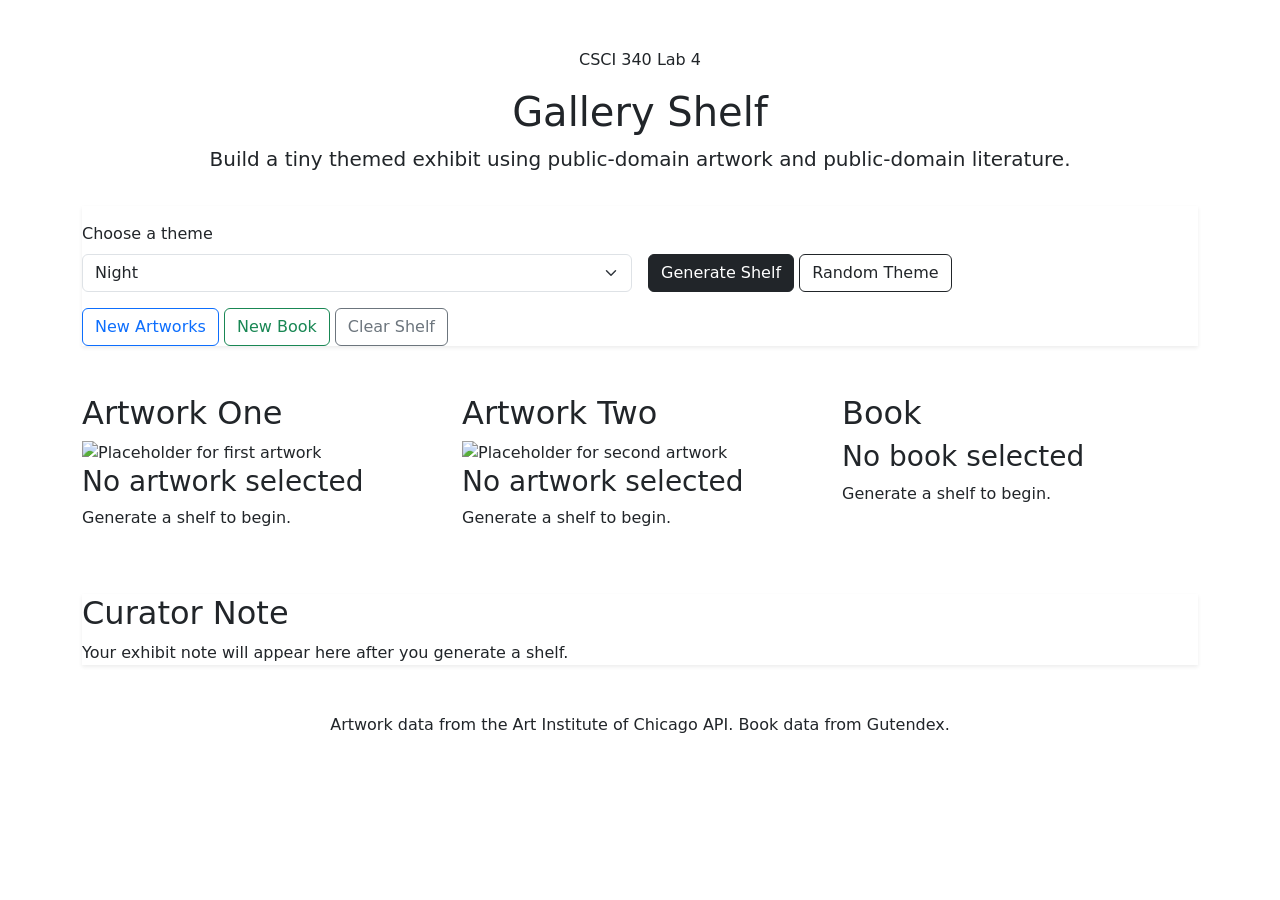
==== csci340lab4/index.html @ 3d94c56f "good html file start, i think it'll hold" ====
<!doctype html>
<html lang="en">
<head>
  <meta charset="utf-8">
  <meta name="viewport" content="width=device-width, initial-scale=1">
  <title>Gallery Shelf</title>

  <link href="https://cdn.jsdelivr.net/npm/bootstrap@5.3.3/dist/css/bootstrap.min.css" rel="stylesheet">

  <link href="https://fonts.googleapis.com/css2?family=Cormorant+Garamond:wght@600;700&family=Inter:wght@400;500;700&display=swap" rel="stylesheet">

  <link rel="stylesheet" href="style.css">
</head>

<body>
  <main class="container py-5">
    <header class="text-center mb-5">
      <p class="eyebrow">CSCI 340 Lab 4</p>
      <h1>Gallery Shelf</h1>
      <p class="lead">
        Build a tiny themed exhibit using public-domain artwork and public-domain literature.
      </p>
    </header>

    <section class="control-panel shadow-sm mb-5">
      <div class="row g-3 align-items-end">
        <div class="col-md-6">
          <label for="themeSelect" class="form-label">Choose a theme</label>
          <select id="themeSelect" class="form-select">
            <option value="night">Night</option>
            <option value="sea">Sea</option>
            <option value="flowers">Flowers</option>
            <option value="music">Music</option>
            <option value="food">Food</option>
            <option value="war">War</option>
            <option value="dream">Dream</option>
          </select>
        </div>

        <div class="col-md-6">
          <div class="button-row">
            <button id="generateButton" class="btn btn-dark">Generate Shelf</button>
            <button id="randomThemeButton" class="btn btn-outline-dark">Random Theme</button>
          </div>
        </div>
      </div>

      <div class="button-row mt-3">
        <button id="newArtworksButton" class="btn btn-outline-primary">New Artworks</button>
        <button id="newBookButton" class="btn btn-outline-success">New Book</button>
        <button id="clearButton" class="btn btn-outline-secondary">Clear Shelf</button>
      </div>
    </section>

    <section class="row g-4 mb-5">
      <div class="col-lg-4">
        <article class="display-card h-100">
          <h2>Artwork One</h2>
          <div class="image-frame">
            <img id="artImageOne" src="https://placehold.co/700x500?text=Artwork+One" alt="Placeholder for first artwork" class="img-fluid">
          </div>
          <h3 id="artTitleOne">No artwork selected</h3>
          <p id="artArtistOne" class="creator-line">Generate a shelf to begin.</p>
          <p id="artDateOne" class="detail-line"></p>
        </article>
      </div>

      <div class="col-lg-4">
        <article class="display-card h-100">
          <h2>Artwork Two</h2>
          <div class="image-frame">
            <img id="artImageTwo" src="https://placehold.co/700x500?text=Artwork+Two" alt="Placeholder for second artwork" class="img-fluid">
          </div>
          <h3 id="artTitleTwo">No artwork selected</h3>
          <p id="artArtistTwo" class="creator-line">Generate a shelf to begin.</p>
          <p id="artDateTwo" class="detail-line"></p>
        </article>
      </div>

      <div class="col-lg-4">
        <article class="display-card h-100 book-card">
          <h2>Book</h2>
          <h3 id="bookTitle">No book selected</h3>
          <p id="bookAuthor" class="creator-line">Generate a shelf to begin.</p>
          <p id="bookDetails" class="detail-line"></p>
        </article>
      </div>
    </section>

    <section class="note-box shadow-sm">
      <h2>Curator Note</h2>
      <p id="curatorNote">
        Your exhibit note will appear here after you generate a shelf.
      </p>
    </section>

    <footer class="text-center mt-5">
      <p>
        Artwork data from the Art Institute of Chicago API. Book data from Gutendex.
      </p>
    </footer>
  </main>

  <script src="https://code.jquery.com/jquery-3.7.1.min.js"></script>

  <script src="script.js"></script>
</body>
</html>
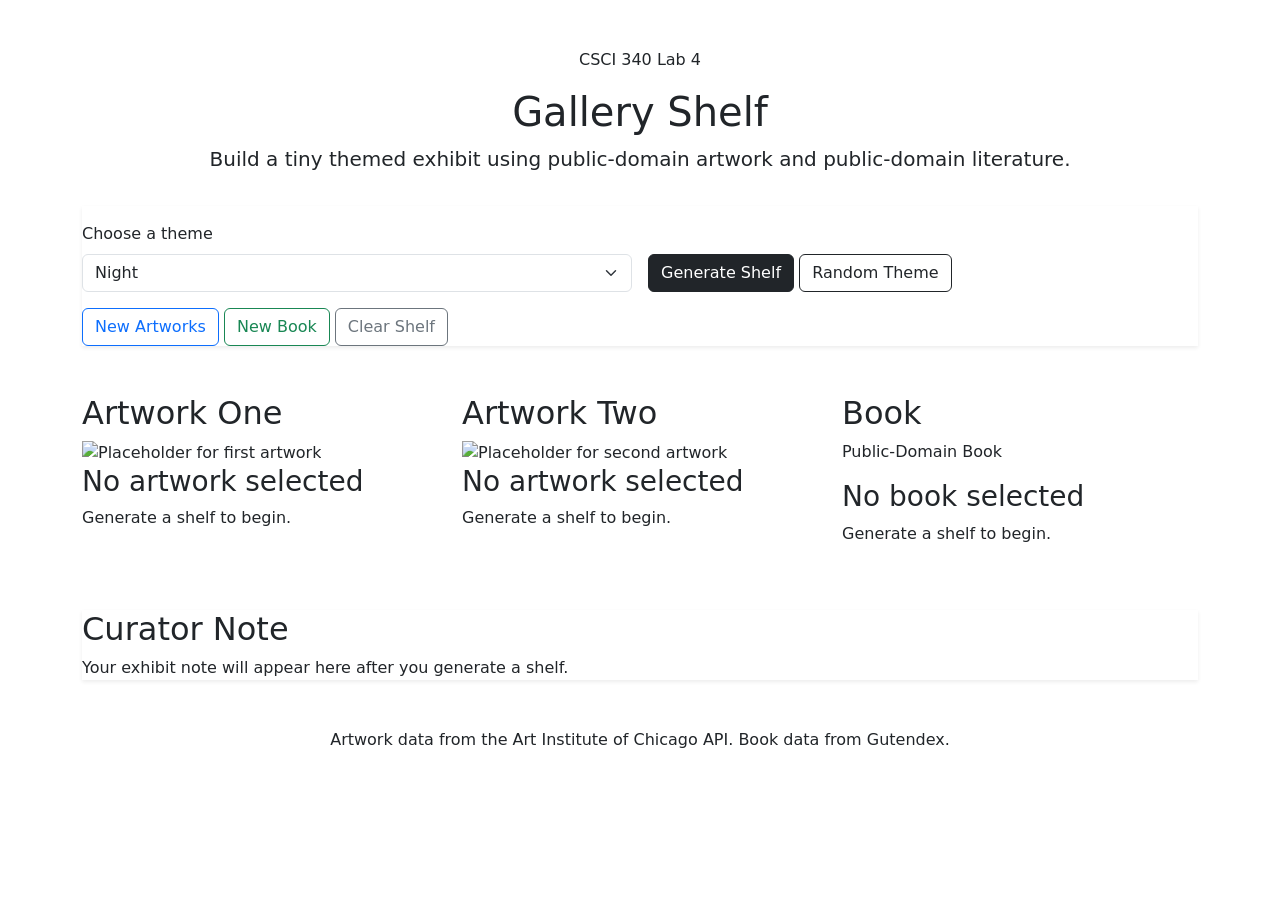
==== commit 3c664e8b: "i like the idea of having this in my book display" ====
--- a/csci340lab4/index.html
+++ b/csci340lab4/index.html
@@ -80,6 +80,9 @@
       <div class="col-lg-4">
         <article class="display-card h-100 book-card">
           <h2>Book</h2>
+          <div class="book-symbol">
+            <p class="book-placeholder">Public-Domain Book</p>
+            </div>
           <h3 id="bookTitle">No book selected</h3>
           <p id="bookAuthor" class="creator-line">Generate a shelf to begin.</p>
           <p id="bookDetails" class="detail-line"></p>
